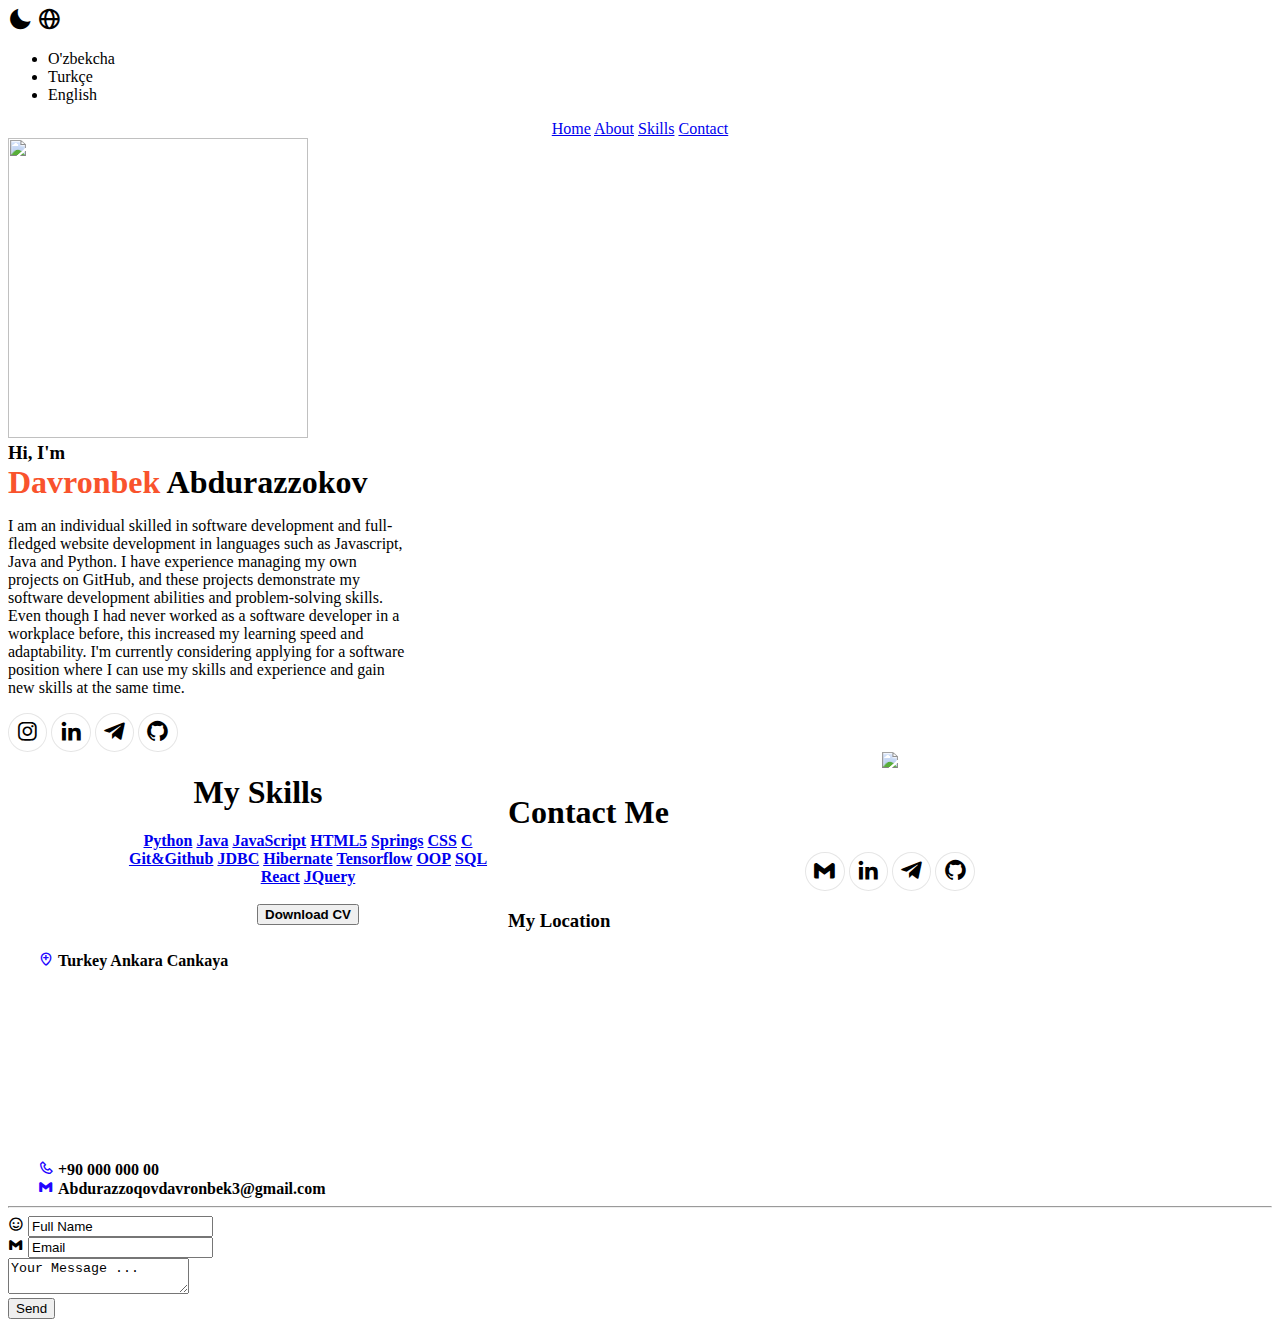
==== index.html @ 773c9191 "Rename HTML/AboutMe.html to index.html" ====
<!doctype html>
<html lang="uz-UZB">
<head>
	<meta http-equiv="content-type" content=" text/html charset=utf-8">
	<title>
		Davronbek Abdurazzokov
	</title>
	<link rel="stylesheet" type="text/css" href="https://cdn.jsdelivr.net/npm/boxicons@latest/css/boxicons.min.css">
	<link rel="stylesheet" type="text/css" href="C:/Users/abdur/OneDrive/Masaüstü/StartUp/HTMLs/AboutMe/CSS/AboutMeCSS.css">
	<link rel="script" type="text/javascript" href="https://unpkg.com/boxicons@2.1.3/dist/boxicons.js">
	
	
</head>
<body>

	<header id="boshHeader">
        <i id="kunduzKecha" class="bx bxs-moon bx-sm" onclick="backgrounAlmashtir()"></i>
        
        <i id="glob-icon" class='bx bx-globe bx-sm' onclick="dilSelector()"></i>
	     
       	<ul id="dilList" >
       		<li onclick="ber()">O'zbekcha</li> 
       		<li onclick="">Turkçe</li>
       		<li onclick="">English</li>
       	</ul>	   
        
        <center >
	        <div id="header-kontayner">
	        	<span><a id="home" class="bolumlar" onmouseout="rangAlmashtirFonk0(this)" onmouseover="rangAlmashtirFonk1(this)" href="#main-div">Home</a></span>
	        	<span><a id="about" onmouseover="rangAlmashtirFonk1(this)" onmouseout="rangAlmashtirFonk0(this)" class="bolumlar" href="#main-body-text">About</a></span>
	        	<span><a id="skills" onmouseover="rangAlmashtirFonk1(this)" onmouseout="rangAlmashtirFonk0(this)" href="#2" class="bolumlar">Skills</a></span>
	        	<span><a id="contact" href="#contactMe" onmouseover="rangAlmashtirFonk1(this)" onmouseout="rangAlmashtirFonk0(this)" class="bolumlar">Contact</a></span>
	        </div>
        </center>
	</header>


	

	<div id="main-div" class="main-div divBorders">

		<div id="icon-img-account" onmouseover="fonIshla(this)" onmouseout="fonAsl(this)">
			<img src="C:/Users/abdur/OneDrive/Masaüstü/StartUp/HTMLs/AboutMe/images/img2.png" style="height: 300px; width: 300px;">
		</div>
		<div id="main-body-text">
			<h3 style="margin: 0;">Hi, I'm</h3>
			<h1 style="margin: 0;"><span style="color: #f9532d;">Davronbek</span> Abdurazzokov</h1>
			<p style="word-break: break-word; width: 400px;">
			I am an individual skilled in software development and full-fledged website development in languages such as Javascript, Java and Python. I have experience managing my own projects on GitHub, and these projects demonstrate my software development abilities and problem-solving skills. Even though I had never worked as a software developer in a workplace before, this increased my learning speed and adaptability. I'm currently considering applying for a software position where I can use my skills and experience and gain new skills at the same time.
			</p>
			<div id="sosyalMedia">
				<i class='bx bxl-instagram bx-burst-hover bx-sm bx-border-circle sosyalM'></i>
				<i class='bx bxl-linkedin bx-burst-hover bx-sm bx-border-circle  sosyalM'></i>
				<i class='bx bxl-telegram bx-burst-hover bx-sm bx-border-circle  sosyalM'></i>
				<i class='bx bxl-github bx-burst-hover bx-sm bx-border-circle    sosyalM'></i>

			</div>
		</div>
	</div>

	<div id="2"  class="main-div divBorders" >
		<center>
		<img src="C:/Users/abdur/OneDrive/Masaüstü/StartUp/HTMLs/AboutMe/images/portfolio.png" class="portfolio-img"  / >

		<div style="float: left; width: 500px;">
		
			<h1 id="my-skills-h1">My Skills </h1>
			<div style="margin-left: 100px;" >
				<a href="a"  class="skills-a-tags"><b>Python</b></a>
				<a href="a" class="skills-a-tags"><b>Java</b></a>
				<a href="a" class="skills-a-tags"><b>JavaScript</b></a>
				<a href="a" class="skills-a-tags"><b>HTML5</b></a>
				<a href="a" class="skills-a-tags"><b>Springs</b></a>
				<a href="a" class="skills-a-tags"><b>CSS</b></a>
				<a href="a" class="skills-a-tags"><b>C</b></a>
				<a href="a" class="skills-a-tags"><b>Git&Github</b></a>
				<a href="a" class="skills-a-tags"><b>JDBC</b></a>
				<a href="a" class="skills-a-tags"><b>Hibernate</b></a>
				<a href="a" class="skills-a-tags"><b>Tensorflow</b></a>
				<a href="a" class="skills-a-tags"><b>OOP</b></a>
				<a href="a" class="skills-a-tags"><b>SQL</b></a>
				<a href="a" class="skills-a-tags"><b>React</b></a>
				<a href="a" class="skills-a-tags"><b>JQuery</b></a>

				<br/><br/>
				<button id="btn-dwnld-cv"><b>Download CV</b></button>
			</div>
		</div>
		</center>
	</div>


	<div id="contactMe" class="divBorders" >
		<h1 id="contactMeh1" > Contact Me</h1>

		<div id="contactMeFormDiv" >

			<div id="contactMeFormLeftDiv" >
				<center>
					<i class='bx bxl-gmail bx-burst-hover bx-sm bx-border-circle sosyalMCon' ></i>
					<i class='bx bxl-linkedin bx-burst-hover bx-sm bx-border-circle  sosyalMCon'></i>
					<i class='bx bxl-telegram bx-burst-hover bx-sm bx-border-circle  sosyalMCon'></i>
					<i class='bx bxl-github bx-burst-hover bx-sm bx-border-circle    sosyalMCon'></i>
				</center>

				<h3 id="contactMeh3">My Location </h3>
				<i class='bx bx-location-plus bx-xs' style='padding-left: 30px; color:#2305ff; ' ></i> 
				<span>
					<b>
						Turkey Ankara Cankaya
					</b>
				</span><br/><br/>
				
				<iframe src="https://www.google.com/maps/embed?pb=!1m18!1m12!1m3!1d195884.7199739243!2d32.76276475!3d39.903376550000004!2m3!1f0!2f0!3f0!3m2!1i1024!2i768!4f13.1!3m3!1m2!1s0x14d347d520732db1%3A0xbdc57b0c0842b8d!2sAnqara%2C%20Ankara!5e0!3m2!1suz!2str!4v1708422242031!5m2!1suz!2str" width="80%" height="150px" style="padding-left: 30px; border:0;" loading="lazy" referrerpolicy="no-referrer-when-downgrade"></iframe><br/><br/>
				
				<i class='bx bx-phone bx-xs' style='padding-left: 30px; color:#2305ff; '></i>
				<span >
					<b>
						+90 000 000 00
					</b>
				</span><br/>
				<i class='bx bxl-gmail bx-xs ' style='padding-left: 30px; color:#2305ff; '  ></i>
				<span >
					<b>
						Abdurazzoqovdavronbek3@gmail.com
					</b>
				</span><br/>

			</div>
			<hr id="hrContact">

			<div id="contactMeFormRightDiv">
				<form>

					<div class="inputForm formRigthDiv" >
						<i class='bx bx-smile icon'> </i>
						<input class="inputFormRight"  type="text" name="Full-Ism" value="Full Name">
					</div>

					<div class="inputForm formRigthDiv" >
						<i class='bx bxl-gmail icon' ></i>
						<input class="inputFormRight" type="email" name="mail" value="Email">
					</div>

					<textarea class="inputForm messageForm" type="text" name="message" multiple>Your Message ...
					</textarea><br/>

					<input id="submitBtn" type="submit" value="Send" name="send">

				</form>
			</div>

		</div>
	</div>

	
	<script type="text/javascript" src="C:/Users/abdur/OneDrive/Masaüstü/StartUp/HTMLs/AboutMe/JS/AboutMeJS.js"></script>
</body>
</html>
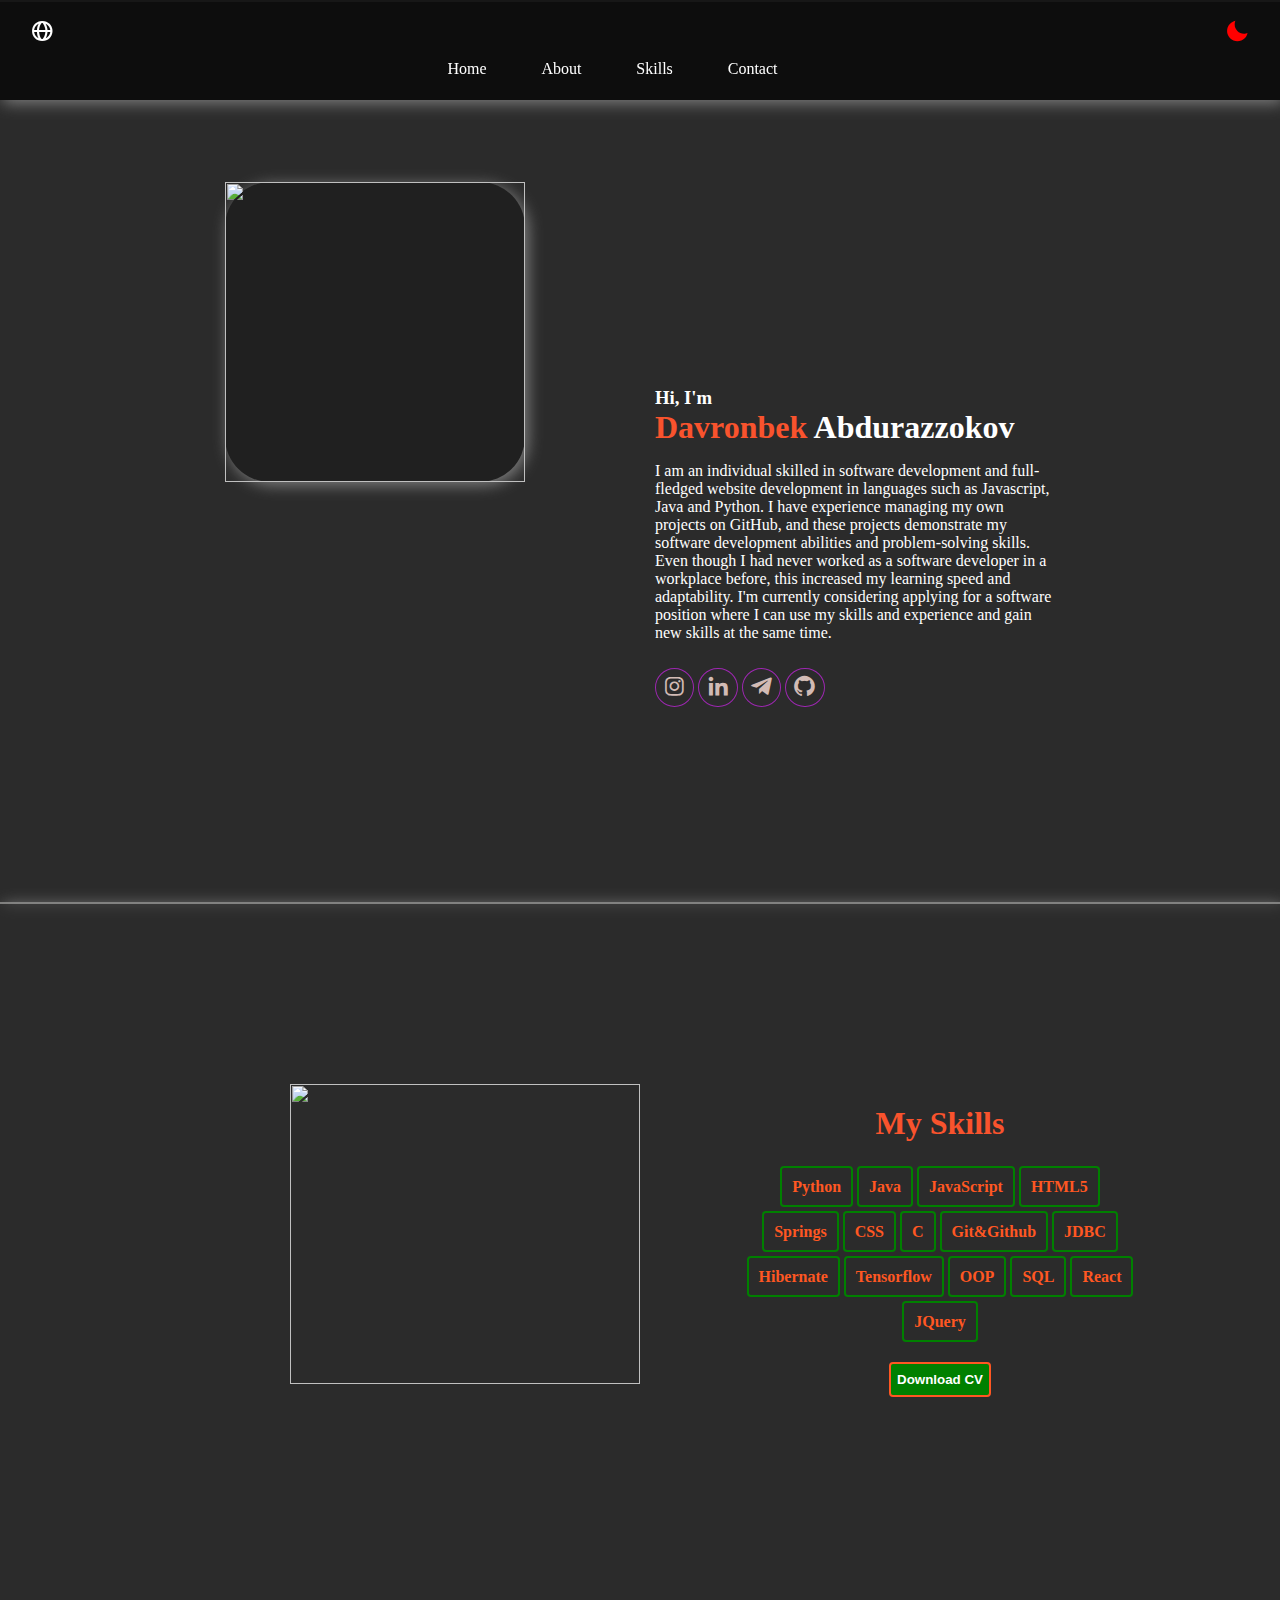
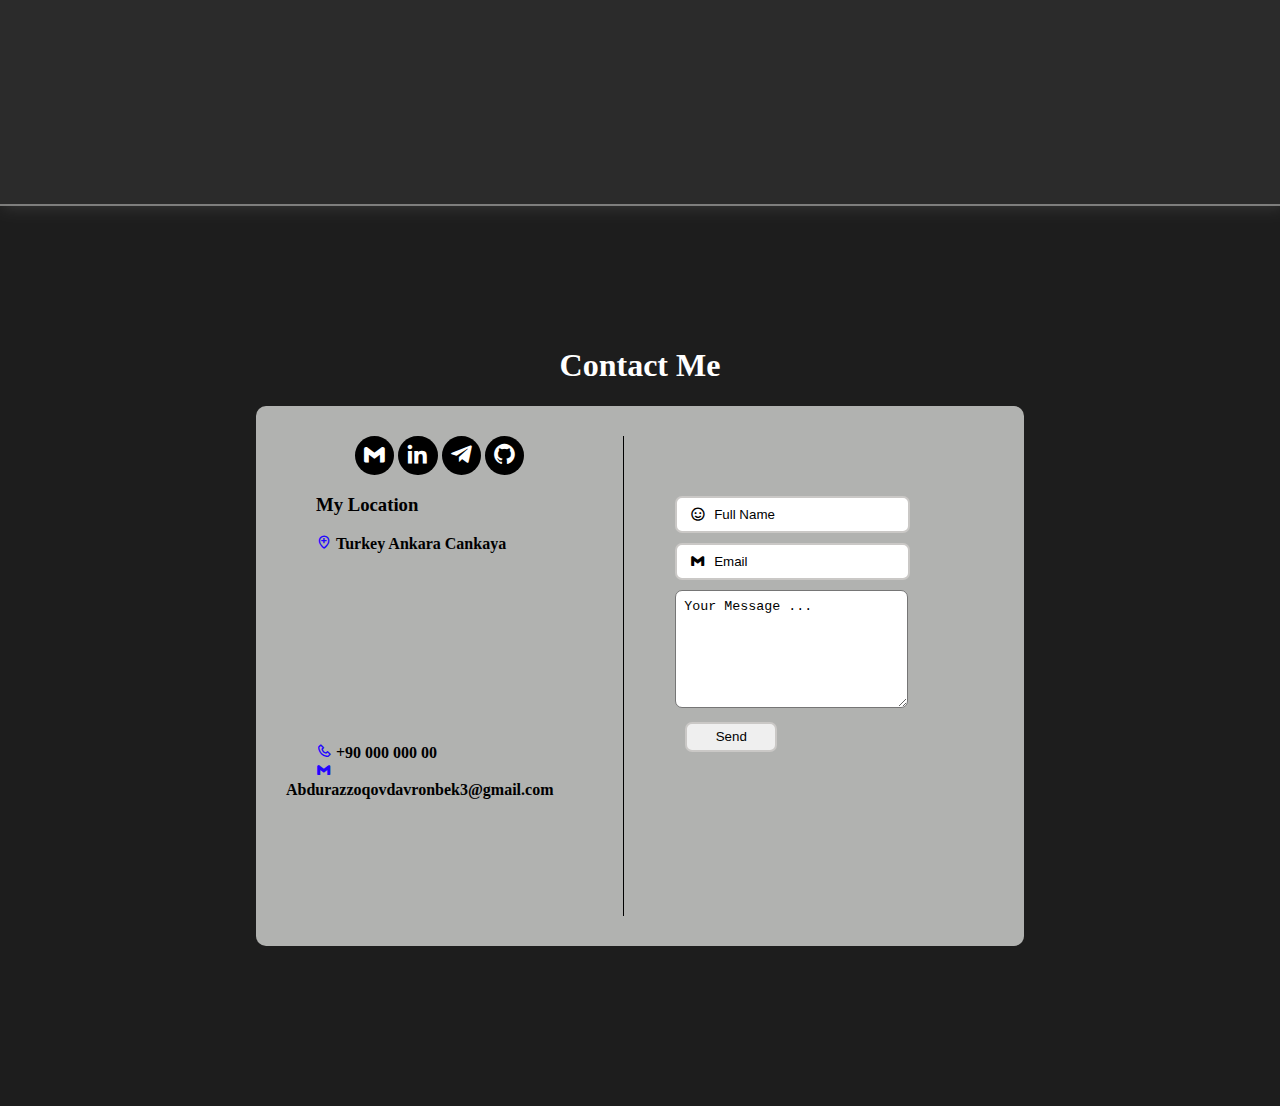
==== commit c112b048: "Update index.html" ====
--- a/index.html
+++ b/index.html
@@ -6,7 +6,7 @@
 		Davronbek Abdurazzokov
 	</title>
 	<link rel="stylesheet" type="text/css" href="https://cdn.jsdelivr.net/npm/boxicons@latest/css/boxicons.min.css">
-	<link rel="stylesheet" type="text/css" href="C:/Users/abdur/OneDrive/Masaüstü/StartUp/HTMLs/AboutMe/CSS/AboutMeCSS.css">
+	<link rel="stylesheet" type="text/css" href="CSS/AboutMeCSS.css">
 	<link rel="script" type="text/javascript" href="https://unpkg.com/boxicons@2.1.3/dist/boxicons.js">
 	
 	
@@ -154,6 +154,6 @@
 	</div>
 
 	
-	<script type="text/javascript" src="C:/Users/abdur/OneDrive/Masaüstü/StartUp/HTMLs/AboutMe/JS/AboutMeJS.js"></script>
+	<script type="text/javascript" src="JS/AboutMeJS.js"></script>
 </body>
 </html>
--- a/CSS/AboutMeCSS.css
+++ b/CSS/AboutMeCSS.css
@@ -0,0 +1,229 @@
+
+body{
+			background-color: #0a0a0aed;
+			margin: 0;
+		}
+
+#boshHeader{
+	background-color: #0a0a0ae3;
+	height: 100px;
+	width: 100%;
+	z-index: 1 ;
+	box-shadow:  3px 3px 15px grey;
+	position: fixed;
+	}
+
+
+#kunduzKecha{
+    color: red;
+    position: relative;
+    float: right;
+    margin-top: 20px;
+    margin-right: 30px;
+}
+#header-kontayner{
+	padding-top: 60px;
+	width: 330px;
+	display: flex;
+	color: white;
+	justify-content: space-between;
+}
+#glob-icon{
+	color: white;
+	margin-left: 30px;
+	margin-top: 20px;
+	position: fixed;
+}
+#icon-img-account{
+	display: flex;
+	float: left;
+	background-color: #202020;
+	height: 300px;
+	width: 300px;
+	box-shadow: 3px 3px 15px grey;
+	border-radius: 15% 15% 15% 15%;
+	/*margin-left: 150px;*/
+	margin-top: 180px;
+}
+
+.icon-img-account-2{
+	background-color: #2b2b2c !important;
+}
+
+#dilList{
+	list-style: none; 
+	display: none; 
+	position: fixed; 
+	background: white; 
+	margin: 20px; 
+	padding: 10px; 
+	border-radius: 10px;
+}
+
+#main-body-text{
+	color: white;
+	margin-left: 100px;
+	padding-top: 190px;
+	padding-left:30px ;
+	float: left;
+	align-content: center;
+}
+.main-div{
+	width: 100%;
+	display: flex;
+	justify-content: center;
+	background-color:#303030bd ;
+	box-shadow:  3px 3px 15px grey;
+}
+
+#sosyalMedya{
+	
+	justify-content: space-between;
+	
+}
+.sosyalM{
+	color: #d2bbb5;;
+	border-color: #9C27B0;
+	margin-top: 10px;
+}
+#dil-selector{
+	display: none;
+}
+#mode{
+	position: absolute;
+    right: 4rem;
+}
+.bolumlar{
+	text-decoration: none; 
+	color: white;
+}
+.portfolio-img{
+	height: 300px;
+	width: 350px;
+	padding-top: 180px;
+	padding-left: 150px;
+	padding-bottom: 20px;
+	float: left;
+}
+#my-skills-h1{
+	color: #f9532d; 
+	
+	padding-top: 180px;
+	padding-left: 100px;
+}
+
+.skills-a-tags{
+	text-decoration: none;
+	margin-top: 15px;
+	line-height: 45px;
+	padding: 10px;
+	font-size: 16px;
+	border: 2px solid green;
+	color: #ff5722;
+	border-radius: 4px;
+}
+#btn-dwnld-cv{
+	margin-left: auto;
+    margin-right: auto;
+    width: auto;
+	border-radius: 4px;
+	height: 35px;
+	border: 2px solid #ff5722;
+	color: white;
+	background-color: green;
+}
+.yazi-color{
+	color: #f9532d !important; 
+}
+.background-color-white{
+	color: white;
+}
+.background-color-black{
+	color: black;
+}
+#contactMe{
+	width: 100%;
+	background-color: #1f1f1eb8;
+	
+}
+.divBorders{
+	border-top: 2px solid #9e9e9db8;
+}
+.sosyalMCon{
+	background-color: black;
+	color: white;
+	
+
+}
+#contactMeh1{
+	display: flex; 
+	justify-content: center; 
+	color: white; 
+	padding-top: 120px;
+}
+#contactMeFormDiv{
+	background-color: #bcbdbbed; 
+	margin: auto; 
+	width: 60%; 
+	border-radius: 10px;
+}
+#contactMeFormLeftDiv{
+	margin: 30px; 
+	float: left; 
+	width: 40%; 
+	border: none;
+}
+#contactMeFormRightDiv{
+	margin: 30px; 
+	float: left; 
+	width: 40%; 
+	border: none;
+	padding-top: 50px;
+}
+#contactMeh3{
+	
+	padding-left: 30px
+}
+#hrContact{
+	border: none; 
+	border-left: 1px solid black;  
+	width: 1px; 
+	float: left; 
+	margin-top: 30px;
+}
+.inputForm{
+	border-radius: 7px;
+	padding: 8px;
+	margin-top: 10px;
+	margin-left: 20px;
+
+}
+.messageForm{
+	height: 100px ;
+	width: 70%;
+}
+.formRigthDiv{
+	display: flex; 
+	border: 2px solid #cac8c6; 
+	width: 70%; 
+	background-color: white;
+}
+.icon{
+	padding-left: 5px; 
+	color:black;
+}
+.inputFormRight{
+	border: none; 
+	background-color: white; 
+	padding-left: 8px; 
+	width: 100%; 
+	outline: none;
+}
+#submitBtn{
+	border: 2px solid #cac8c6;
+	 border-radius: 7px;
+	 width: 30%;
+	 height: 30px;
+	 margin-left: 30px;
+	 margin-top: 10px;
+}
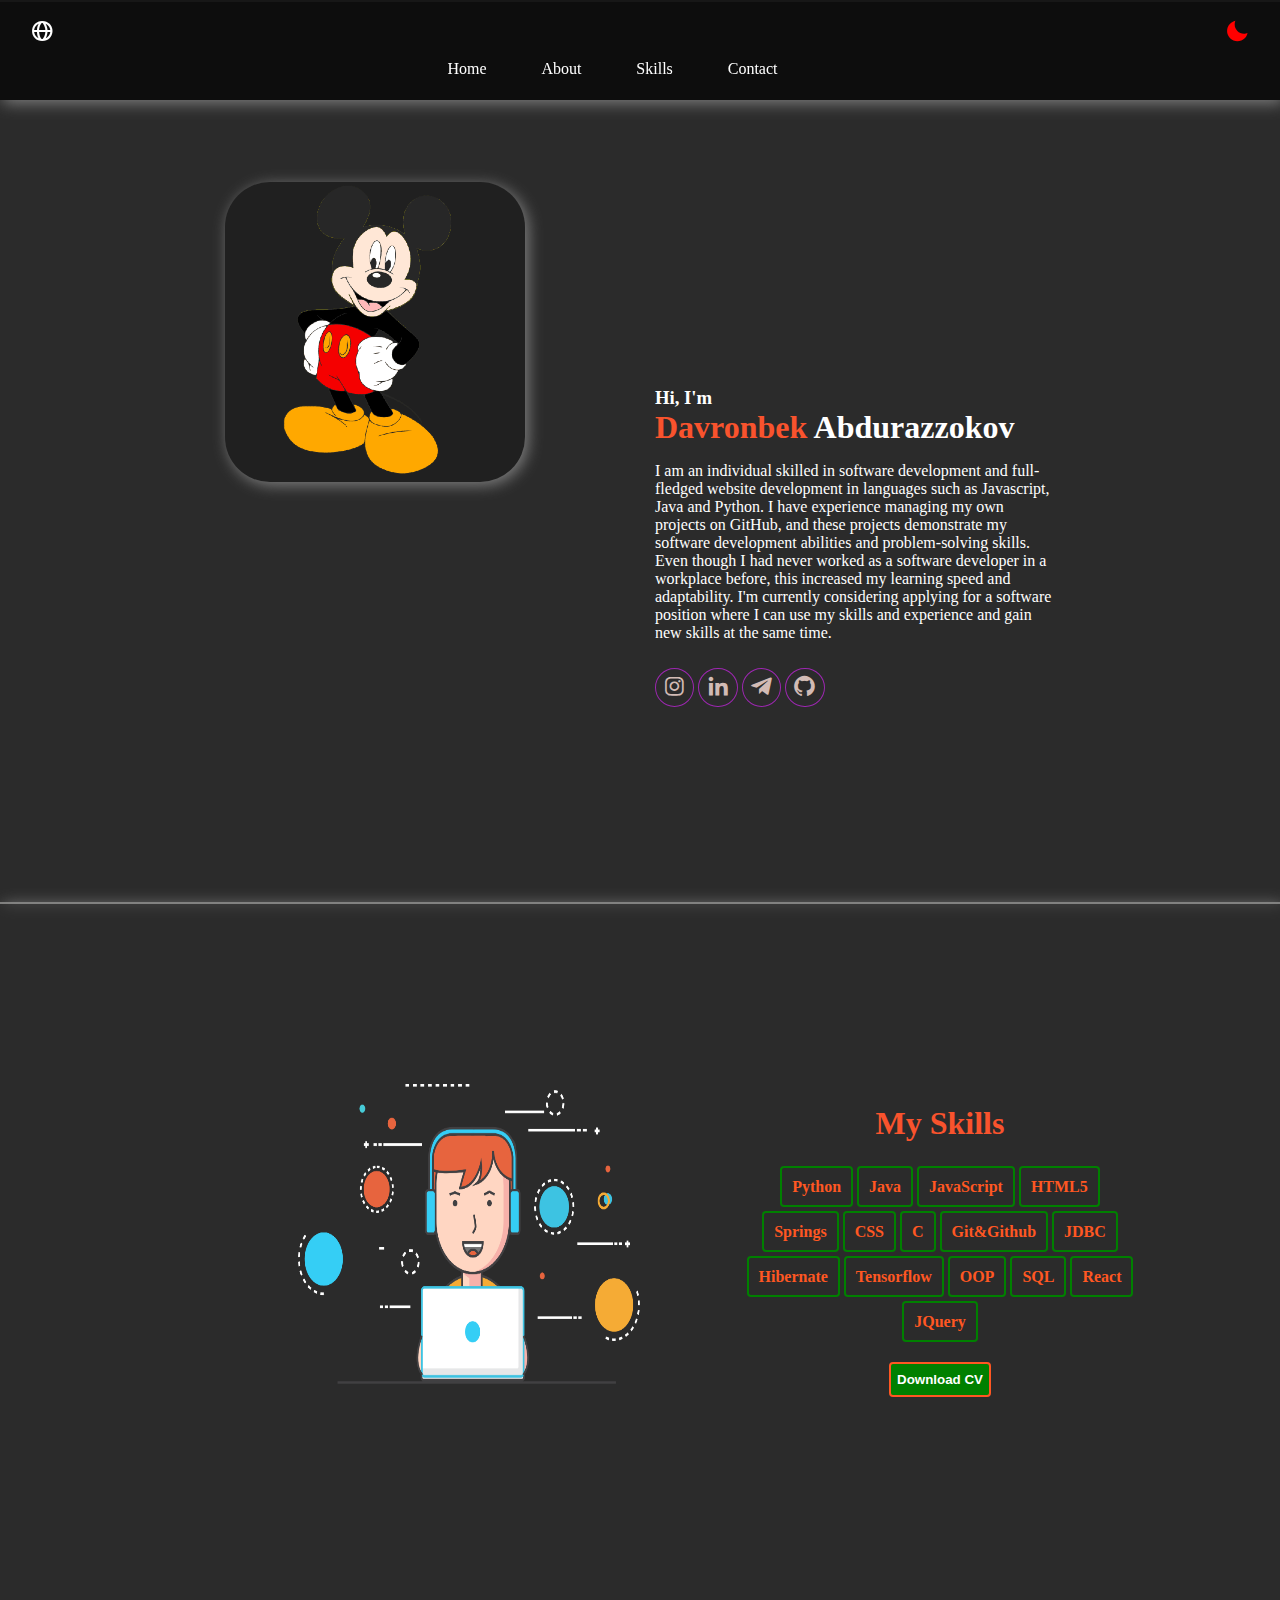
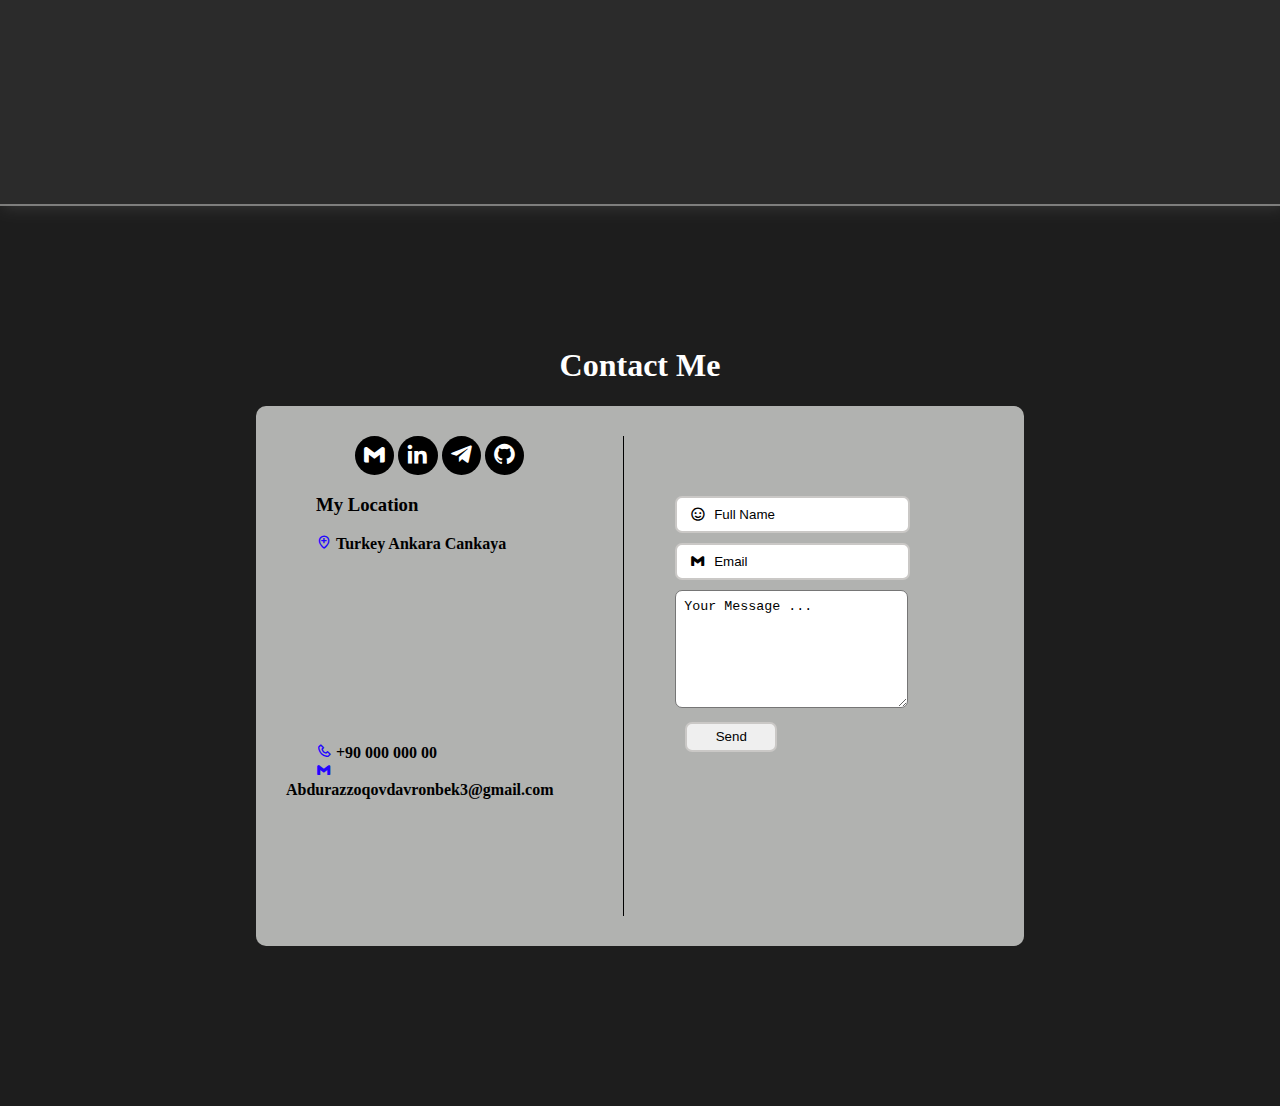
==== commit 3713c1b1: "Update index.html" ====
--- a/index.html
+++ b/index.html
@@ -40,7 +40,7 @@
 	<div id="main-div" class="main-div divBorders">
 
 		<div id="icon-img-account" onmouseover="fonIshla(this)" onmouseout="fonAsl(this)">
-			<img src="C:/Users/abdur/OneDrive/Masaüstü/StartUp/HTMLs/AboutMe/images/img2.png" style="height: 300px; width: 300px;">
+			<img src="images/img2.png" style="height: 300px; width: 300px;">
 		</div>
 		<div id="main-body-text">
 			<h3 style="margin: 0;">Hi, I'm</h3>
@@ -60,7 +60,7 @@
 
 	<div id="2"  class="main-div divBorders" >
 		<center>
-		<img src="C:/Users/abdur/OneDrive/Masaüstü/StartUp/HTMLs/AboutMe/images/portfolio.png" class="portfolio-img"  / >
+		<img src="images/portfolio.png" class="portfolio-img"  / >
 
 		<div style="float: left; width: 500px;">
 		
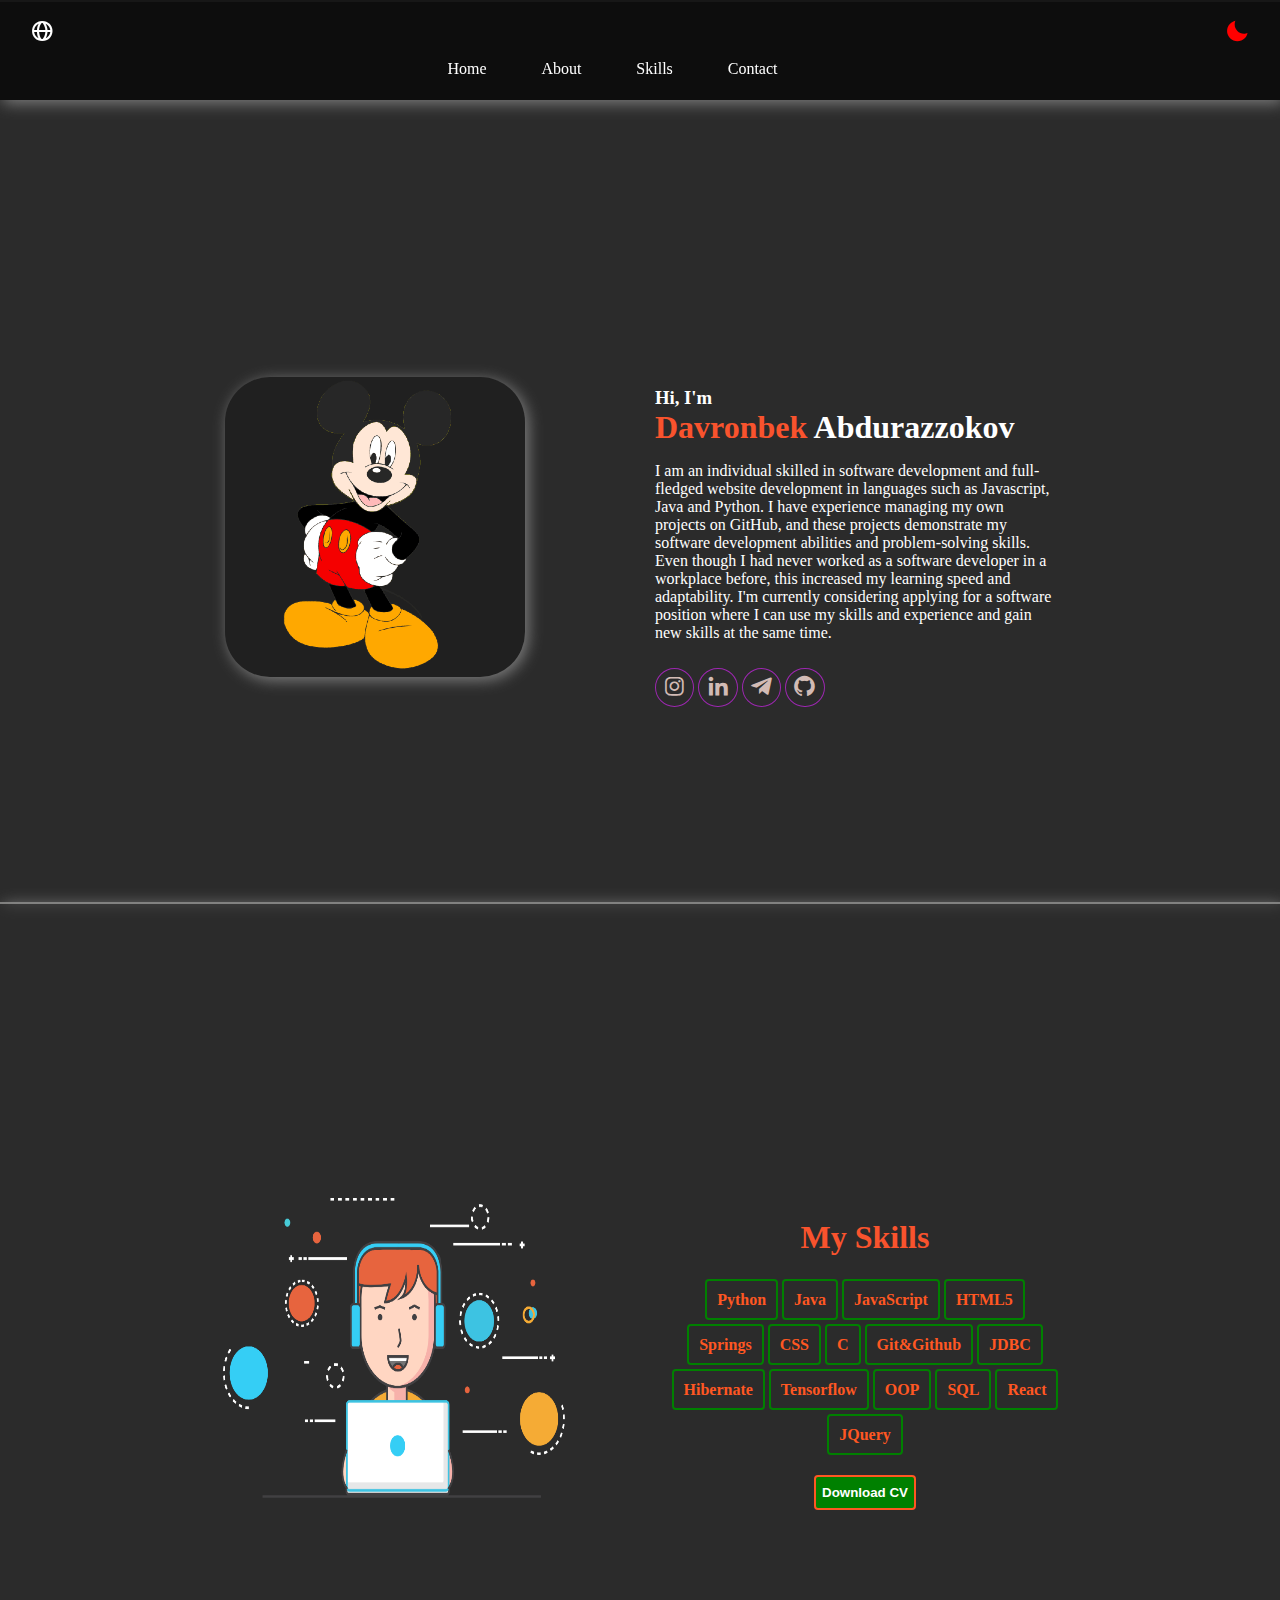
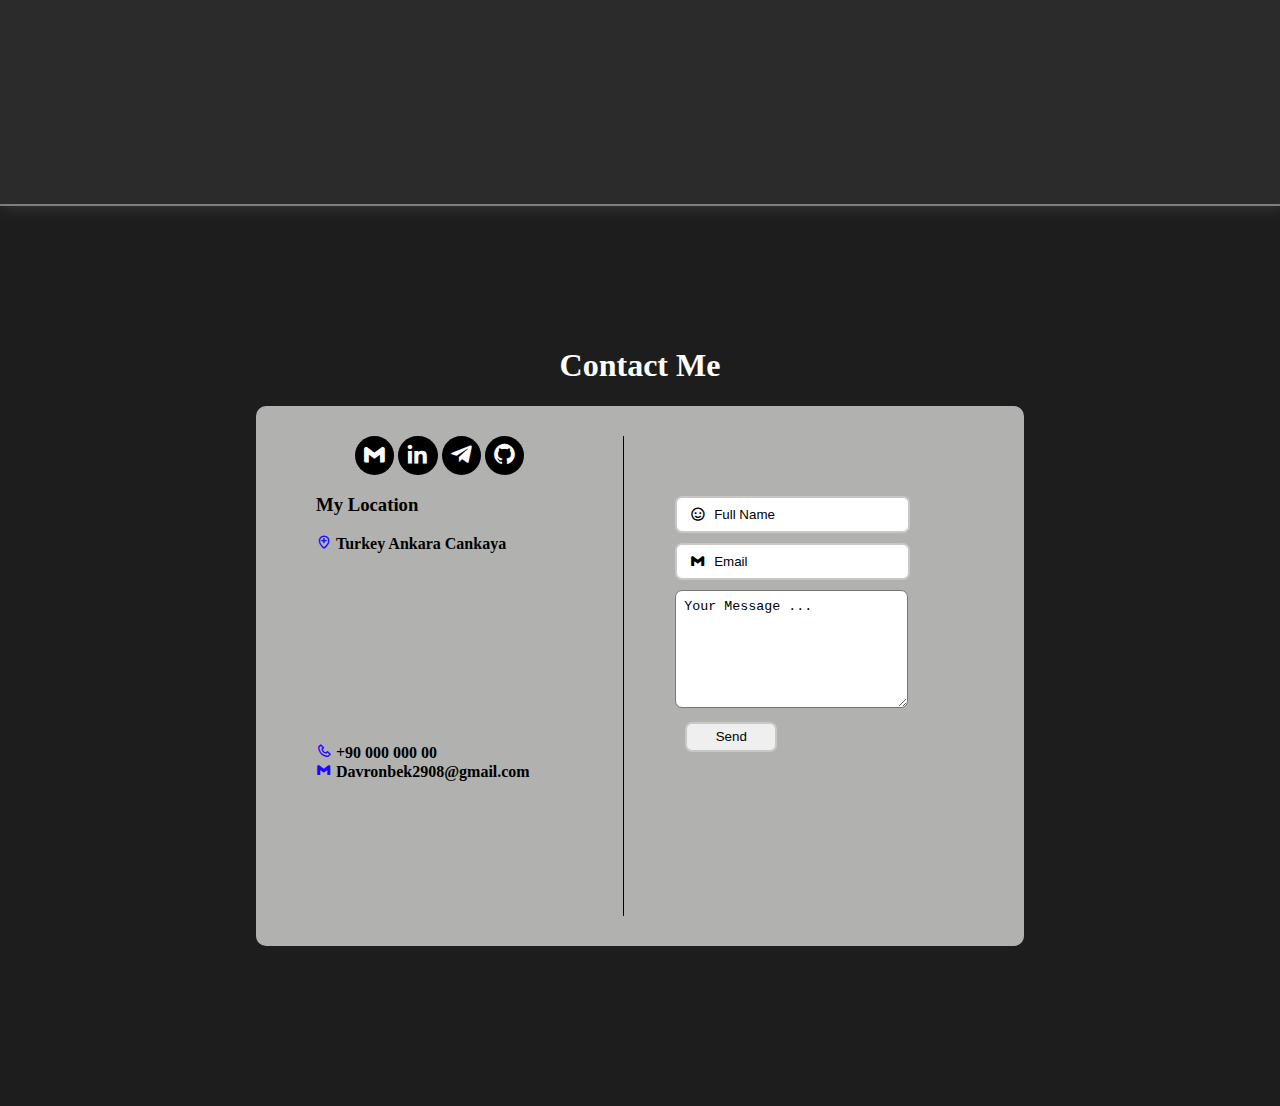
==== commit e9b43a4b: "skills div elemanlarini ekran kichiklashganda olchamlarini ham ozgartirish ishlami bajarildi" ====
--- a/index.html
+++ b/index.html
@@ -28,7 +28,7 @@
 	        <div id="header-kontayner">
 	        	<span><a id="home" class="bolumlar" onmouseout="rangAlmashtirFonk0(this)" onmouseover="rangAlmashtirFonk1(this)" href="#main-div">Home</a></span>
 	        	<span><a id="about" onmouseover="rangAlmashtirFonk1(this)" onmouseout="rangAlmashtirFonk0(this)" class="bolumlar" href="#main-body-text">About</a></span>
-	        	<span><a id="skills" onmouseover="rangAlmashtirFonk1(this)" onmouseout="rangAlmashtirFonk0(this)" href="#2" class="bolumlar">Skills</a></span>
+	        	<span><a id="skills" onmouseover="rangAlmashtirFonk1(this)" onmouseout="rangAlmashtirFonk0(this)" href="#mainDiv" class="bolumlar">Skills</a></span>
 	        	<span><a id="contact" href="#contactMe" onmouseover="rangAlmashtirFonk1(this)" onmouseout="rangAlmashtirFonk0(this)" class="bolumlar">Contact</a></span>
 	        </div>
         </center>
@@ -58,11 +58,11 @@
 		</div>
 	</div>
 
-	<div id="2"  class="main-div divBorders" >
+	<div id="mainDiv"  class="main-div divBorders" >
 		<center>
-		<img src="images/portfolio.png" class="portfolio-img"  / >
+		<img id="portfolioImg" src="images/portfolio.png" class="portfolio-img"  / >
 
-		<div style="float: left; width: 500px;">
+		<div id="skillsBlock" style="float: left; width: 500px;">
 		
 			<h1 id="my-skills-h1">My Skills </h1>
 			<div style="margin-left: 100px;" >
@@ -122,7 +122,7 @@
 				<i class='bx bxl-gmail bx-xs ' style='padding-left: 30px; color:#2305ff; '  ></i>
 				<span >
 					<b>
-						Abdurazzoqovdavronbek3@gmail.com
+						Davronbek2908@gmail.com
 					</b>
 				</span><br/>
 
--- a/CSS/AboutMeCSS.css
+++ b/CSS/AboutMeCSS.css
@@ -35,14 +35,13 @@
 	position: fixed;
 }
 #icon-img-account{
-	display: flex;
+	/*display: flex;*/
 	float: left;
 	background-color: #202020;
 	height: 300px;
 	width: 300px;
 	box-shadow: 3px 3px 15px grey;
 	border-radius: 15% 15% 15% 15%;
-	/*margin-left: 150px;*/
 	margin-top: 180px;
 }
 
@@ -74,6 +73,8 @@
 	justify-content: center;
 	background-color:#303030bd ;
 	box-shadow:  3px 3px 15px grey;
+	flex-wrap: wrap;
+    align-content: center;
 }
 
 #sosyalMedya{
@@ -100,15 +101,11 @@
 .portfolio-img{
 	height: 300px;
 	width: 350px;
-	padding-top: 180px;
-	padding-left: 150px;
-	padding-bottom: 20px;
 	float: left;
+
 }
 #my-skills-h1{
 	color: #f9532d; 
-	
-	padding-top: 180px;
 	padding-left: 100px;
 }
 
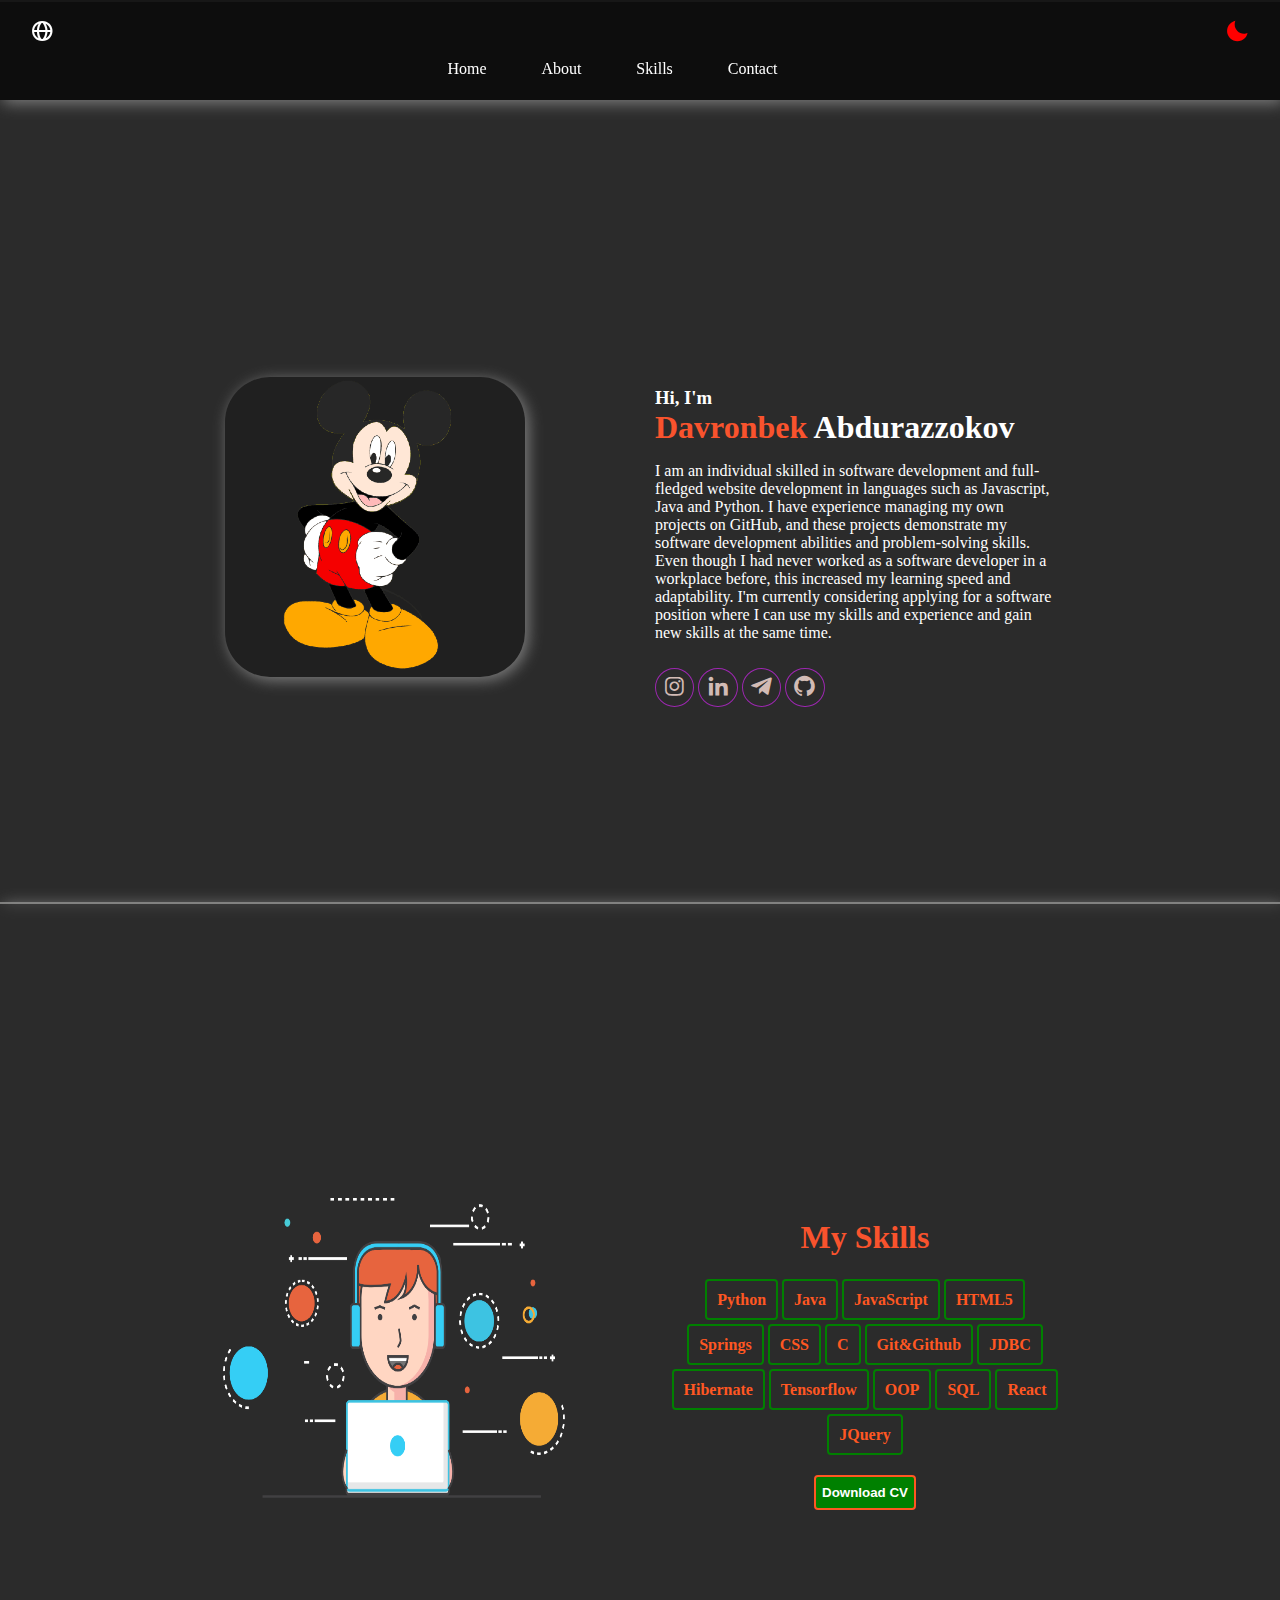
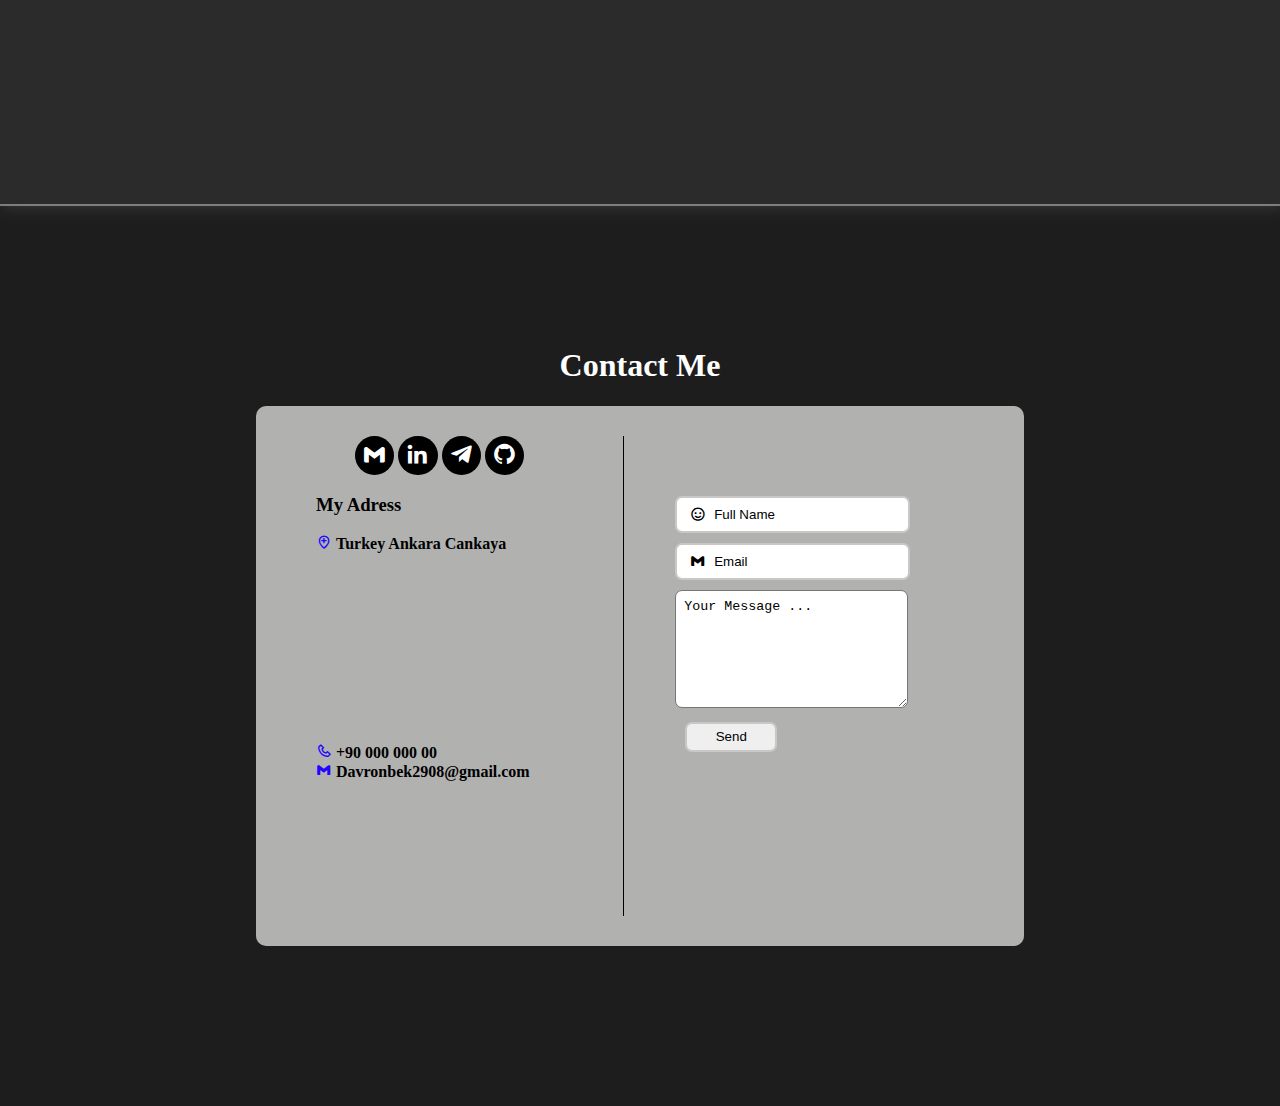
==== commit 71e823fa: "projemizdagi contact me divimizning o'lchamlarini ekran o'lchamiga ko'ra tog'irladik" ====
--- a/index.html
+++ b/index.html
@@ -103,7 +103,7 @@
 					<i class='bx bxl-github bx-burst-hover bx-sm bx-border-circle    sosyalMCon'></i>
 				</center>
 
-				<h3 id="contactMeh3">My Location </h3>
+				<h3 id="contactMeh3">My Adress </h3>
 				<i class='bx bx-location-plus bx-xs' style='padding-left: 30px; color:#2305ff; ' ></i> 
 				<span>
 					<b>
--- a/CSS/AboutMeCSS.css
+++ b/CSS/AboutMeCSS.css
@@ -191,7 +191,7 @@
 .inputForm{
 	border-radius: 7px;
 	padding: 8px;
-	margin-top: 10px;
+	margin-top: 10px ;
 	margin-left: 20px;
 
 }
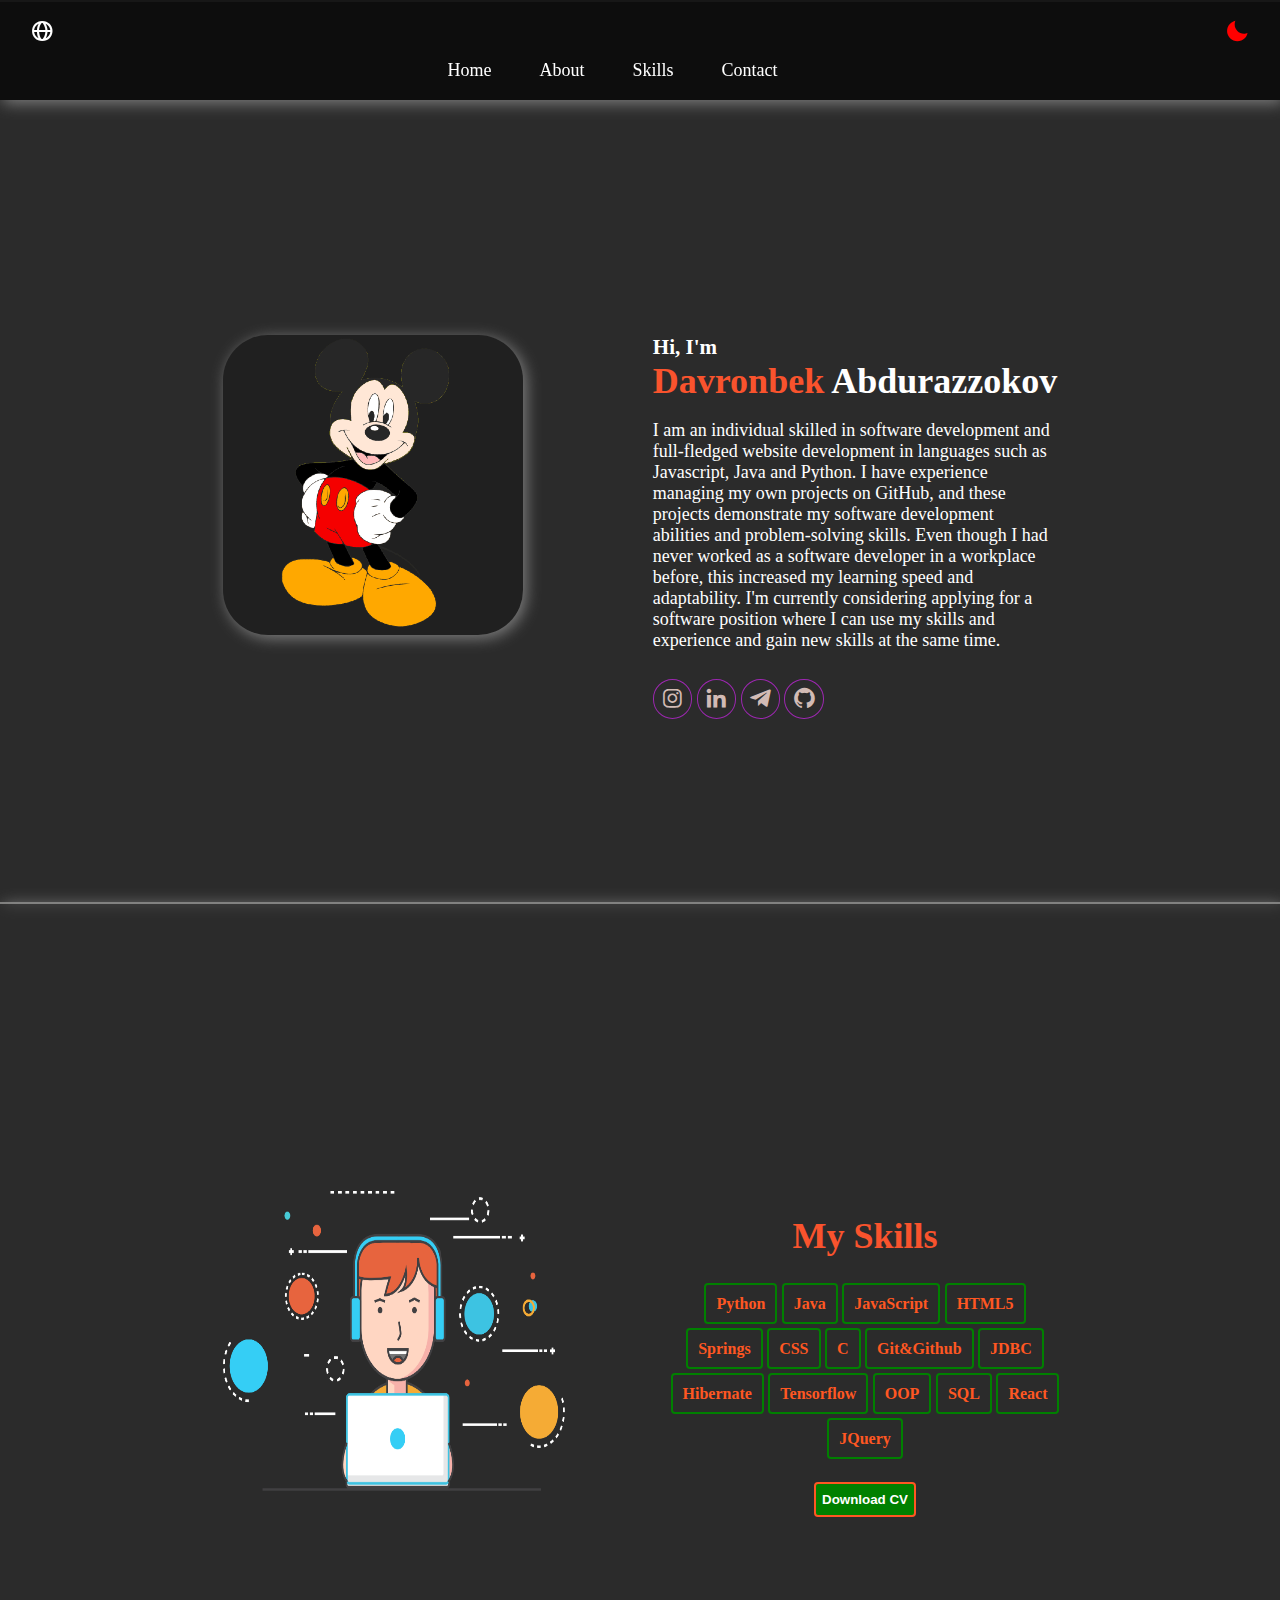
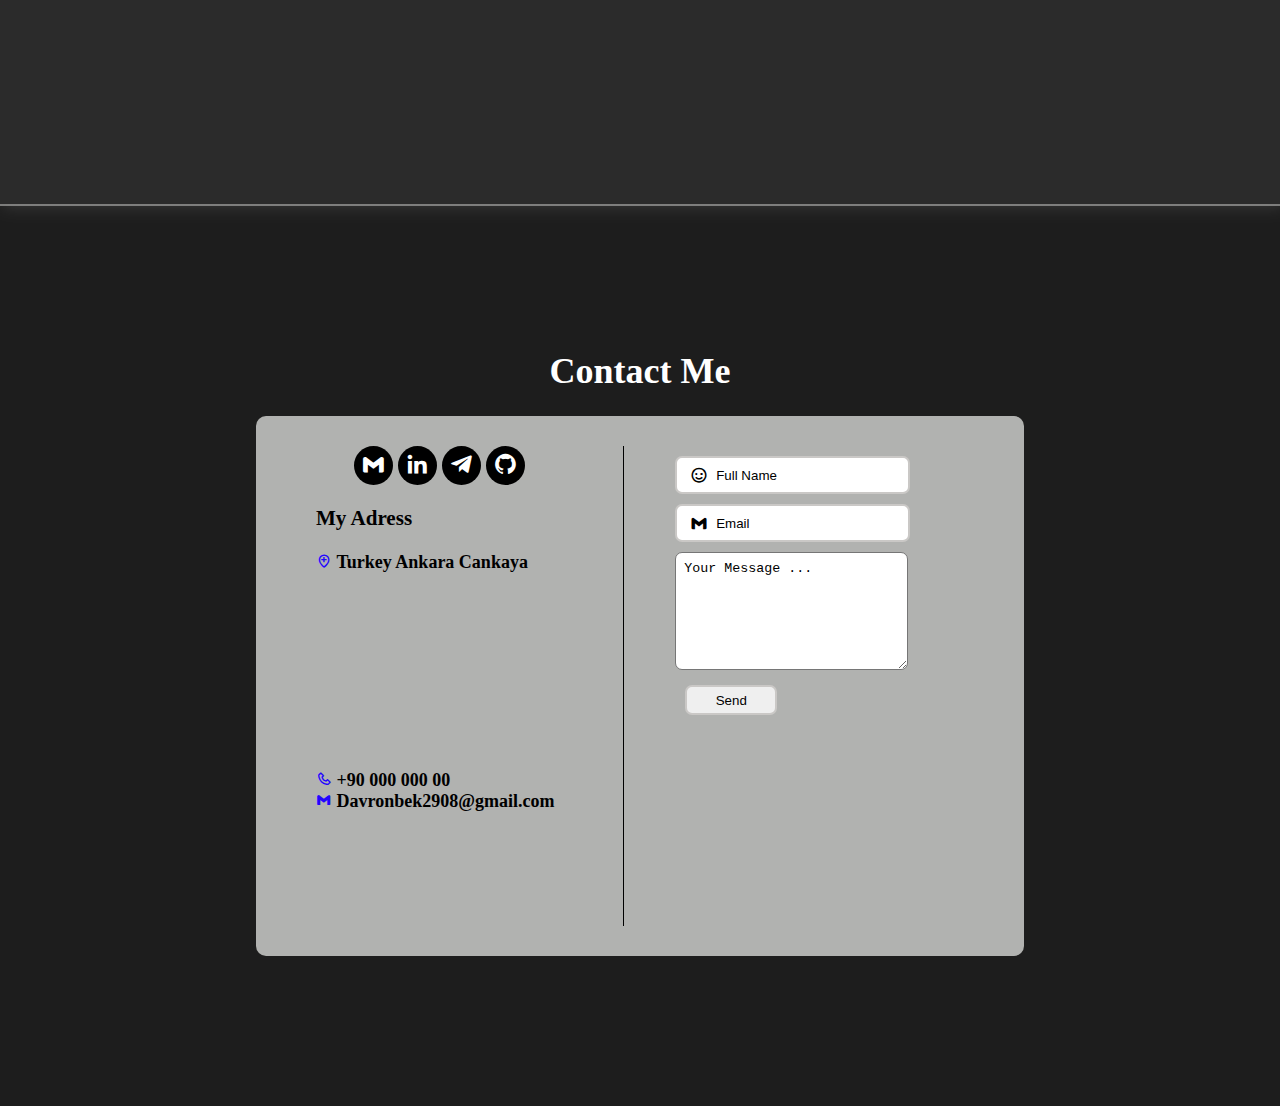
==== commit 1f9c7345: "websitemizga animationlar va Gadget xususiyatlarini qo'shdik" ====
--- a/index.html
+++ b/index.html
@@ -43,16 +43,16 @@
 			<img src="images/img2.png" style="height: 300px; width: 300px;">
 		</div>
 		<div id="main-body-text">
-			<h3 style="margin: 0;">Hi, I'm</h3>
-			<h1 style="margin: 0;"><span style="color: #f9532d;">Davronbek</span> Abdurazzokov</h1>
+			<h3 id="HiIm">Hi, I'm</h3>
+			<h1 id="h1DavronbekAbdurazzokov" ><span style="color: #f9532d;">Davronbek</span> Abdurazzokov</h1>
 			<p style="word-break: break-word; width: 400px;">
 			I am an individual skilled in software development and full-fledged website development in languages such as Javascript, Java and Python. I have experience managing my own projects on GitHub, and these projects demonstrate my software development abilities and problem-solving skills. Even though I had never worked as a software developer in a workplace before, this increased my learning speed and adaptability. I'm currently considering applying for a software position where I can use my skills and experience and gain new skills at the same time.
 			</p>
 			<div id="sosyalMedia">
-				<i class='bx bxl-instagram bx-burst-hover bx-sm bx-border-circle sosyalM'></i>
-				<i class='bx bxl-linkedin bx-burst-hover bx-sm bx-border-circle  sosyalM'></i>
-				<i class='bx bxl-telegram bx-burst-hover bx-sm bx-border-circle  sosyalM'></i>
-				<i class='bx bxl-github bx-burst-hover bx-sm bx-border-circle    sosyalM'></i>
+				<i  class='bx bxl-instagram bx-burst-hover bx-sm bx-border-circle sosyalM instagramLogo'></i>
+				<i  class='bx bxl-linkedin bx-burst-hover bx-sm bx-border-circle  sosyalM linkednLogo'></i>
+				<i  class='bx bxl-telegram bx-burst-hover bx-sm bx-border-circle  sosyalM telegramLogo'></i>
+				<i  class='bx bxl-github bx-burst-hover bx-sm bx-border-circle  githubLogo  sosyalM'></i>
 
 			</div>
 		</div>
@@ -66,24 +66,24 @@
 		
 			<h1 id="my-skills-h1">My Skills </h1>
 			<div style="margin-left: 100px;" >
-				<a href="a"  class="skills-a-tags"><b>Python</b></a>
-				<a href="a" class="skills-a-tags"><b>Java</b></a>
-				<a href="a" class="skills-a-tags"><b>JavaScript</b></a>
-				<a href="a" class="skills-a-tags"><b>HTML5</b></a>
-				<a href="a" class="skills-a-tags"><b>Springs</b></a>
-				<a href="a" class="skills-a-tags"><b>CSS</b></a>
-				<a href="a" class="skills-a-tags"><b>C</b></a>
-				<a href="a" class="skills-a-tags"><b>Git&Github</b></a>
-				<a href="a" class="skills-a-tags"><b>JDBC</b></a>
-				<a href="a" class="skills-a-tags"><b>Hibernate</b></a>
-				<a href="a" class="skills-a-tags"><b>Tensorflow</b></a>
-				<a href="a" class="skills-a-tags"><b>OOP</b></a>
-				<a href="a" class="skills-a-tags"><b>SQL</b></a>
-				<a href="a" class="skills-a-tags"><b>React</b></a>
-				<a href="a" class="skills-a-tags"><b>JQuery</b></a>
+				<a href="a"  class="skills-a-tags" onmouseout="fonk1(this)" onmouseover="fonk2(this)"><b>Python</b></a>
+				<a href="a" class="skills-a-tags" onmouseout="fonk1(this)" onmouseover="fonk2(this)"><b>Java</b></a>
+				<a href="a" class="skills-a-tags" onmouseout="fonk1(this)" onmouseover="fonk2(this)"><b>JavaScript</b></a>
+				<a href="a" class="skills-a-tags" onmouseout="fonk1(this)" onmouseover="fonk2(this)"><b>HTML5</b></a>
+				<a href="a" class="skills-a-tags" onmouseout="fonk1(this)" onmouseover="fonk2(this)"><b>Springs</b></a>
+				<a href="a" class="skills-a-tags" onmouseout="fonk1(this)" onmouseover="fonk2(this)"><b>CSS</b></a>
+				<a href="a" class="skills-a-tags" onmouseout="fonk1(this)" onmouseover="fonk2(this)"><b>C</b></a>
+				<a href="a" class="skills-a-tags" onmouseout="fonk1(this)" onmouseover="fonk2(this)"><b>Git&Github</b></a>
+				<a href="a" class="skills-a-tags" onmouseout="fonk1(this)" onmouseover="fonk2(this)"><b>JDBC</b></a>
+				<a href="a" class="skills-a-tags" onmouseout="fonk1(this)" onmouseover="fonk2(this)"><b>Hibernate</b></a>
+				<a href="a" class="skills-a-tags" onmouseout="fonk1(this)" onmouseover="fonk2(this)"><b>Tensorflow</b></a>
+				<a href="a" class="skills-a-tags" onmouseout="fonk1(this)" onmouseover="fonk2(this)"><b>OOP</b></a>
+				<a href="a" class="skills-a-tags" onmouseout="fonk1(this)" onmouseover="fonk2(this)"><b>SQL</b></a>
+				<a href="a" class="skills-a-tags" onmouseout="fonk1(this)" onmouseover="fonk2(this)"><b>React</b></a>
+				<a href="a" class="skills-a-tags" onmouseout="fonk1(this)" onmouseover="fonk2(this)"><b>JQuery</b></a>
 
 				<br/><br/>
-				<button id="btn-dwnld-cv"><b>Download CV</b></button>
+				<button id="btn-dwnld-cv" onmouseout="fonk3(this)" onmouseover="fonk4(this)"><b>Download CV</b></button>
 			</div>
 		</div>
 		</center>
@@ -111,7 +111,7 @@
 					</b>
 				</span><br/><br/>
 				
-				<iframe src="https://www.google.com/maps/embed?pb=!1m18!1m12!1m3!1d195884.7199739243!2d32.76276475!3d39.903376550000004!2m3!1f0!2f0!3f0!3m2!1i1024!2i768!4f13.1!3m3!1m2!1s0x14d347d520732db1%3A0xbdc57b0c0842b8d!2sAnqara%2C%20Ankara!5e0!3m2!1suz!2str!4v1708422242031!5m2!1suz!2str" width="80%" height="150px" style="padding-left: 30px; border:0;" loading="lazy" referrerpolicy="no-referrer-when-downgrade"></iframe><br/><br/>
+				<iframe src="https://www.google.com/maps/embed?pb=!1m18!1m12!1m3!1d195884.7199739243!2d32.76276475!3d39.903376550000004!2m3!1f0!2f0!3f0!3m2!1i1024!2i768!4f13.1!3m3!1m2!1s0x14d347d520732db1%3A0xbdc57b0c0842b8d!2sAnqara%2C%20Ankara!5e0!3m2!1suz!2str!4v1708422242031!5m2!1suz!2str" width="80%" height="150px" style="padding-left: 30px; border:0; border-radius: 5px;" loading="lazy" referrerpolicy="no-referrer-when-downgrade"></iframe><br/><br/>
 				
 				<i class='bx bx-phone bx-xs' style='padding-left: 30px; color:#2305ff; '></i>
 				<span >
--- a/CSS/AboutMeCSS.css
+++ b/CSS/AboutMeCSS.css
@@ -2,6 +2,7 @@
 body{
 			background-color: #0a0a0aed;
 			margin: 0;
+			font-size: 18px;
 		}
 
 #boshHeader{
@@ -42,7 +43,7 @@
 	width: 300px;
 	box-shadow: 3px 3px 15px grey;
 	border-radius: 15% 15% 15% 15%;
-	margin-top: 180px;
+	margin-top: 150px;
 }
 
 .icon-img-account-2{
@@ -56,13 +57,14 @@
 	background: white; 
 	margin: 20px; 
 	padding: 10px; 
+	row-gap: 8px;
 	border-radius: 10px;
 }
 
 #main-body-text{
 	color: white;
 	margin-left: 100px;
-	padding-top: 190px;
+	padding-top: 150px;
 	padding-left:30px ;
 	float: left;
 	align-content: center;
@@ -107,6 +109,9 @@
 #my-skills-h1{
 	color: #f9532d; 
 	padding-left: 100px;
+	position: relative;
+	animation-name: MySkillsH1;
+	animation-duration: 3s;
 }
 
 .skills-a-tags{
@@ -119,6 +124,10 @@
 	color: #ff5722;
 	border-radius: 4px;
 }
+.skills-a-tags1{
+	background-color: #2f6028bd;
+}
+
 #btn-dwnld-cv{
 	margin-left: auto;
     margin-right: auto;
@@ -129,6 +138,10 @@
 	color: white;
 	background-color: green;
 }
+.btn-dwnld-cv2{
+	background-color:#564910 !important ;
+}
+
 .yazi-color{
 	color: #f9532d !important; 
 }
@@ -224,3 +237,56 @@
 	 margin-left: 30px;
 	 margin-top: 10px;
 }
+
+/*Animations*/
+#HiIm{
+	margin: 0;
+	position: relative;
+	animation-name: HAnimations2;
+	animation-duration: 3s;
+}
+#h1DavronbekAbdurazzokov{
+	margin: 0;
+	position: relative;
+	animation-name: HAnimations1;
+	animation-duration: 3s;
+	/*animation-delay: 3s;*/
+}
+.instagramLogo{
+	position: relative;
+	animation-name: LogoAnimation;
+	animation-duration: 3s;
+}
+.linkednLogo{
+	position: relative;
+	animation-name: LogoAnimation;
+	animation-duration: 4s;
+}
+.telegramLogo{
+	position: relative;
+	animation-name: LogoAnimation;
+	animation-duration: 5s;
+}
+.githubLogo{
+	position: relative;
+	animation-name: LogoAnimation;
+	animation-duration: 5.5s;
+	animation-timing-function: linear;
+}
+
+@keyframes HAnimations1 {
+  from {left: -100px;}
+  to {left: 0px;}
+}
+@keyframes HAnimations2 {
+  from {top: -100px;}
+  to {top: 0px;}
+}
+@keyframes LogoAnimation {
+  0% {top: 60px;}
+  100% {top: 0px;}
+}
+@keyframes MySkillsH1 {
+  from {left: -100px;}
+  to {left: 0px;}
+}